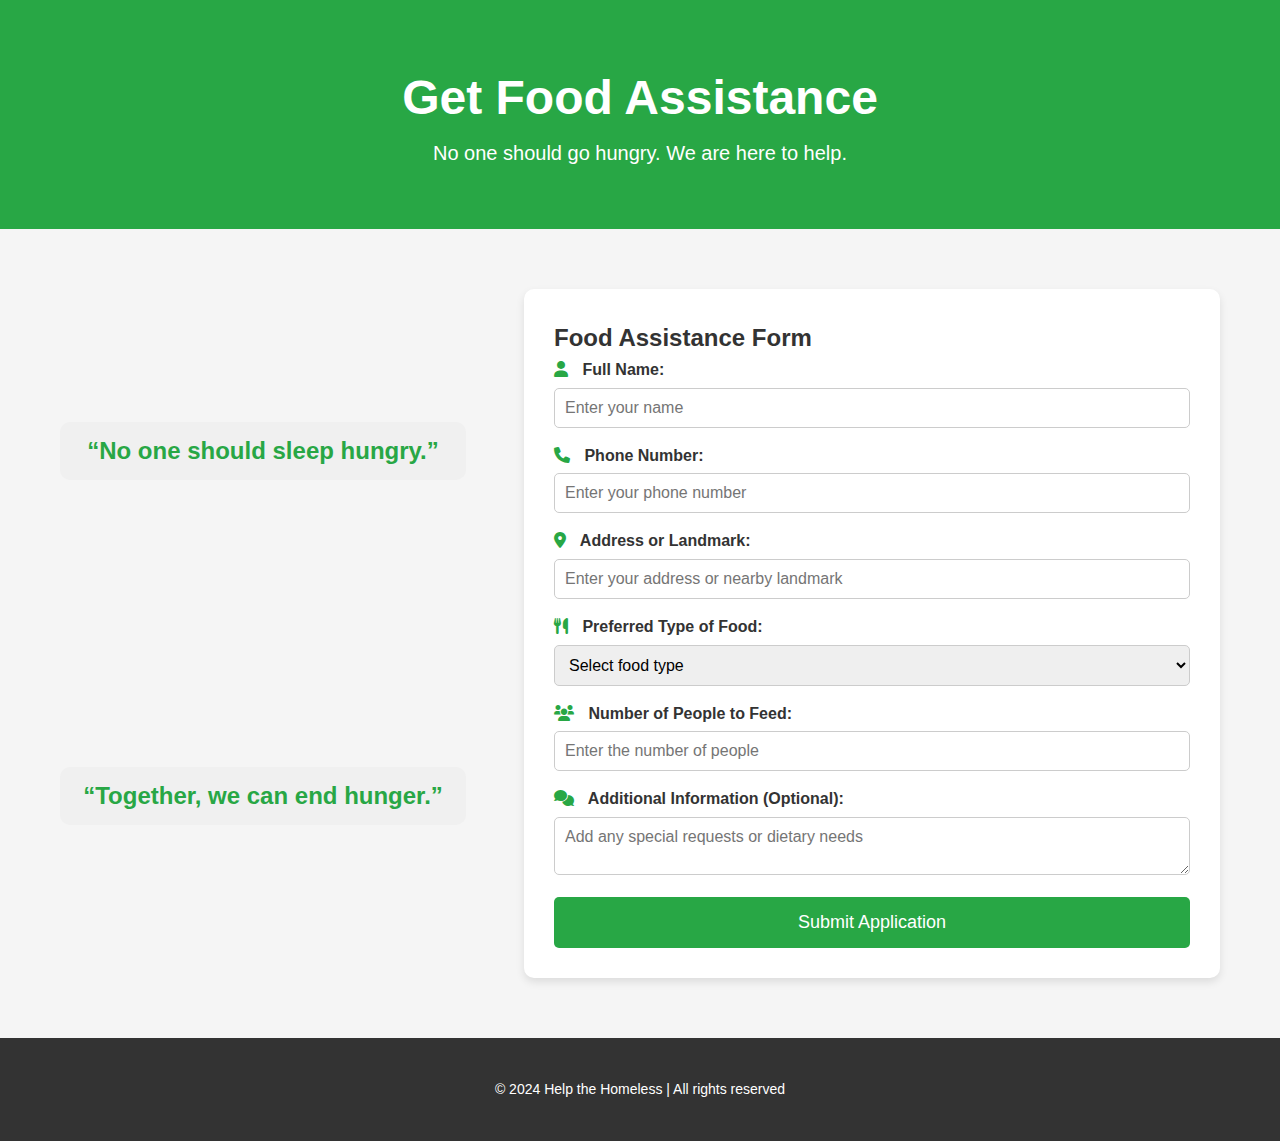
==== GetFood.html @ 5e6cedbe "Merge pull request #2 from Sandesh282/main" ====
<!DOCTYPE html>
<html lang="en">
<head>
    <meta charset="UTF-8">
    <meta name="viewport" content="width=device-width, initial-scale=1.0">
    <meta http-equiv="X-UA-Compatible" content="IE=edge">
    <title>Apply for Food Assistance</title>
    <link rel="stylesheet" href="https://cdnjs.cloudflare.com/ajax/libs/font-awesome/6.0.0-beta3/css/all.min.css">
    <style>
        /* General Styling */
        * {
            margin: 0;
            padding: 0;
            box-sizing: border-box;
            font-family: 'Poppins', sans-serif;
        }

        body {
            background-color: #f5f5f5;
            color: #333;
            line-height: 1.6;
        }

        .container {
            max-width: 1200px;
            margin: 0 auto;
            padding: 20px;
        }

        /* Header Styling */
        header {
            background-color: #28a745;
            color: white;
            text-align: center;
            padding: 40px 0;
            position: relative;
            overflow: hidden;
            background-image: url('https://example.com/food-banner.jpg');
            background-size: cover;
            background-position: center;
        }

        header h1 {
            font-size: 48px;
            animation: fadeInDown 1.5s ease-out;
        }

        header p {
            font-size: 20px;
            animation: fadeInUp 1.5s ease-out;
        }

        @keyframes fadeInDown {
            from {
                opacity: 0;
                transform: translateY(-50px);
            }
            to {
                opacity: 1;
                transform: translateY(0);
            }
        }

        @keyframes fadeInUp {
            from {
                opacity: 0;
                transform: translateY(50px);
            }
            to {
                opacity: 1;
                transform: translateY(0);
            }
        }

        /* Form Section Styling */
        .form-section {
            display: flex;
            justify-content: space-between;
            padding: 40px 0;
        }

        .form-wrapper {
            background-color: white;
            padding: 30px;
            border-radius: 10px;
            box-shadow: 0 4px 8px rgba(0, 0, 0, 0.1);
            width: 60%;
        }

        .slogans {
            display: flex;
            flex-direction: column;
            justify-content: space-around;
            width: 35%;
        }

        .slogans h3 {
            font-size: 24px;
            color: #28a745;
            text-align: center;
            background-color: #f0f0f0;
            padding: 10px;
            border-radius: 10px;
            margin-bottom: 20px;
        }

        .form-group {
            margin-bottom: 15px;
        }

        .form-group label {
            display: block;
            margin-bottom: 5px;
            font-weight: bold;
            color: #333;
            font-size: 16px;
        }

        .form-group input,
        .form-group select,
        .form-group textarea {
            width: 100%;
            padding: 10px;
            border-radius: 5px;
            border: 1px solid #ccc;
            font-size: 16px;
            transition: border-color 0.3s ease;
        }

        .form-group input:focus,
        .form-group select:focus,
        .form-group textarea:focus {
            border-color: #28a745;
            outline: none;
        }

        .form-group i {
            margin-right: 10px;
            color: #28a745;
        }

        .form-group textarea {
            resize: vertical;
        }

        .submit-btn {
            display: inline-block;
            padding: 15px 25px;
            background-color: #28a745;
            color: white;
            border: none;
            border-radius: 5px;
            cursor: pointer;
            font-size: 18px;
            transition: background-color 0.3s ease, transform 0.2s ease;
            width: 100%;
        }

        .submit-btn:hover {
            background-color: #218838;
            transform: translateY(-3px);
        }

        /* Footer Styling */
        footer {
            background-color: #333;
            color: white;
            text-align: center;
            padding: 20px 0;
        }

        footer p {
            margin: 0;
            font-size: 14px;
        }
    </style>
</head>
<body>
    <header>
        <div class="container">
            <h1 img="">Get Food Assistance</h1>
            <p>No one should go hungry. We are here to help.</p>
        </div>
    </header>

    <main>
        <div class="container">
            <section class="form-section">
                <div class="slogans">
                    <h3>“No one should sleep hungry.”</h3>
                    <h3>“Together, we can end hunger.”</h3>
                </div>
                <div class="form-wrapper">
                    <h2>Food Assistance Form</h2>
                    <form action="#" method="post">
                        <div class="form-group">
                            <label for="name"><i class="fas fa-user"></i> Full Name:</label>
                            <input type="text" id="name" name="name" placeholder="Enter your name" required>
                        </div>

                        <div class="form-group">
                            <label for="phone"><i class="fas fa-phone"></i> Phone Number:</label>
                            <input type="tel" id="phone" name="phone" placeholder="Enter your phone number" required>
                        </div>

                        <div class="form-group">
                            <label for="address"><i class="fas fa-map-marker-alt"></i> Address or Landmark:</label>
                            <input type="text" id="address" name="address" placeholder="Enter your address or nearby landmark" required>
                        </div>

                        <div class="form-group">
                            <label for="foodChoice"><i class="fas fa-utensils"></i> Preferred Type of Food:</label>
                            <select id="foodChoice" name="foodChoice" required>
                                <option value="">Select food type</option>
                                <option value="canned-goods">Canned Goods</option>
                                <option value="fresh-produce">Fresh Produce</option>
                                <option value="cooked-meals">Cooked Meals</option>
                                <option value="dry-goods">Dry Goods (Rice, Beans, etc.)</option>
                                <option value="ready-to-eat">Ready to Eat Meals</option>
                            </select>
                        </div>

                        <div class="form-group">
                            <label for="quantity"><i class="fas fa-users"></i> Number of People to Feed:</label>
                            <input type="number" id="quantity" name="quantity" placeholder="Enter the number of people" required>
                        </div>

                        <div class="form-group">
                            <label for="message"><i class="fas fa-comments"></i> Additional Information (Optional):</label>
                            <textarea id="message" name="message" placeholder="Add any special requests or dietary needs"></textarea>
                        </div>

                        <button type="submit" class="submit-btn">Submit Application</button>
                    </form>
                </div>
            </section>
        </div>
    </main>

    <footer>
        <div class="container">
            <p>&copy; 2024 Help the Homeless | All rights reserved</p>
        </div>
    </footer>
</body>
</html>
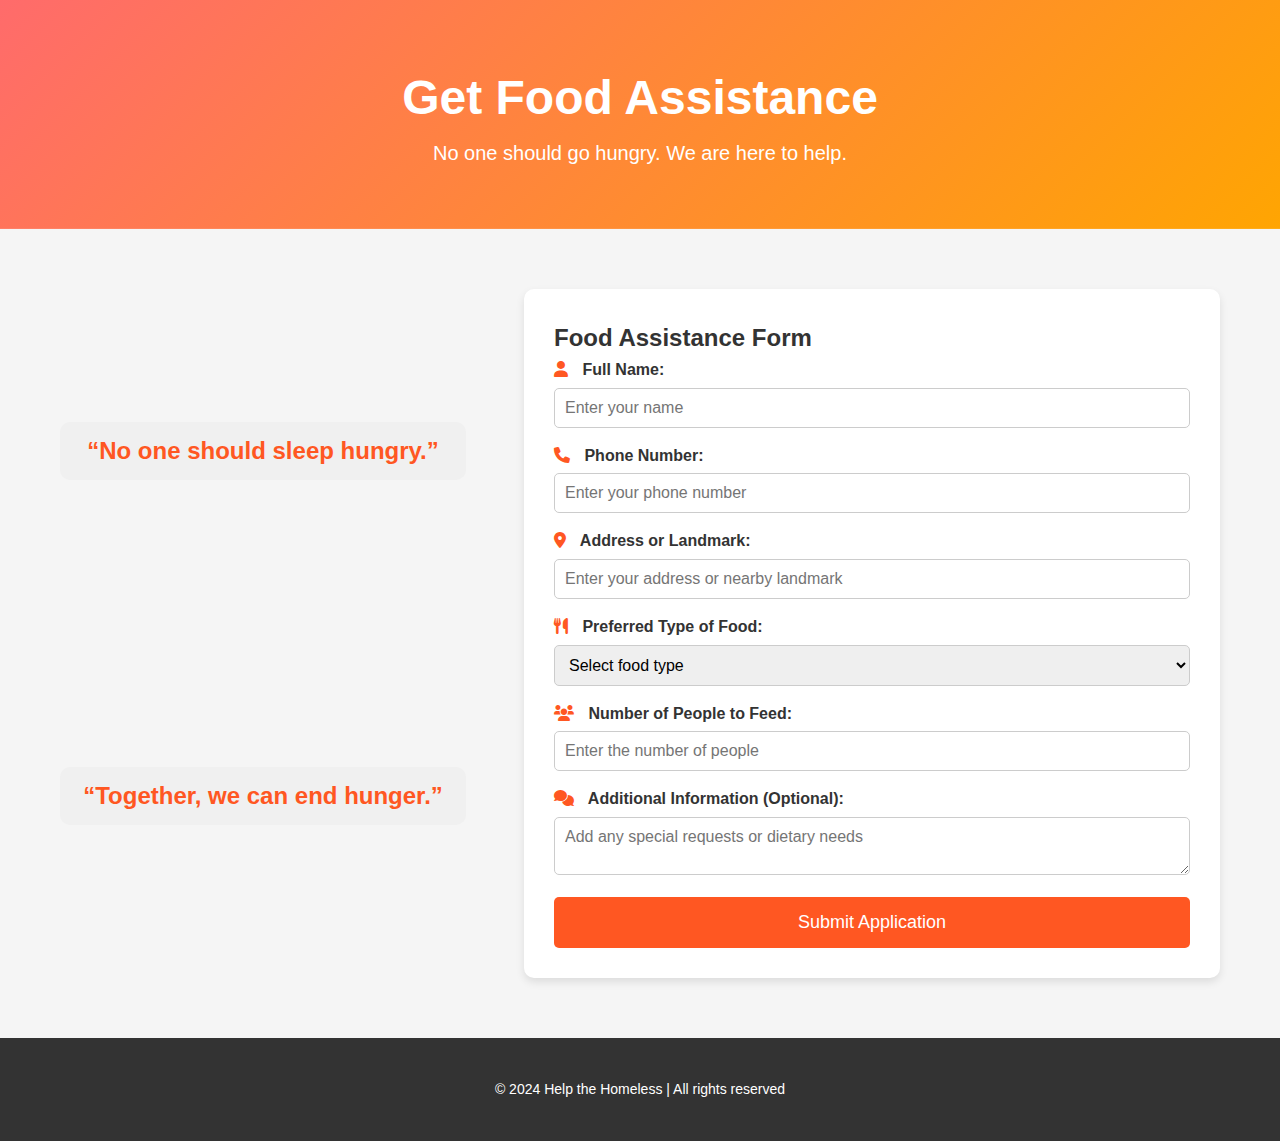
==== commit 6b39ba3d: "update v2" ====
--- a/GetFood.html
+++ b/GetFood.html
@@ -5,6 +5,7 @@
     <meta name="viewport" content="width=device-width, initial-scale=1.0">
     <meta http-equiv="X-UA-Compatible" content="IE=edge">
     <title>Apply for Food Assistance</title>
+    <link rel="shortcut icon" href="img/logo2.png" type="image/x-icon" />
     <link rel="stylesheet" href="https://cdnjs.cloudflare.com/ajax/libs/font-awesome/6.0.0-beta3/css/all.min.css">
     <style>
         /* General Styling */
@@ -29,18 +30,19 @@
 
         /* Header Styling */
         header {
-            background-color: #28a745;
+            background:linear-gradient(135deg, #ff6b6b, #ffa502);
             color: white;
             text-align: center;
             padding: 40px 0;
             position: relative;
             overflow: hidden;
-            background-image: url('https://example.com/food-banner.jpg');
+            /* background-image: url('https://example.com/food-banner.jpg'); */
             background-size: cover;
             background-position: center;
         }
 
         header h1 {
+            background: var(--gradient-primary);
             font-size: 48px;
             animation: fadeInDown 1.5s ease-out;
         }
@@ -96,7 +98,7 @@
 
         .slogans h3 {
             font-size: 24px;
-            color: #28a745;
+            color: #ff5722;
             text-align: center;
             background-color: #f0f0f0;
             padding: 10px;
@@ -130,13 +132,13 @@
         .form-group input:focus,
         .form-group select:focus,
         .form-group textarea:focus {
-            border-color: #28a745;
+            border-color: #ff5722;
             outline: none;
         }
 
         .form-group i {
             margin-right: 10px;
-            color: #28a745;
+            color: #ff5722;
         }
 
         .form-group textarea {
@@ -146,7 +148,7 @@
         .submit-btn {
             display: inline-block;
             padding: 15px 25px;
-            background-color: #28a745;
+            background-color: #ff5722;
             color: white;
             border: none;
             border-radius: 5px;
@@ -157,7 +159,7 @@
         }
 
         .submit-btn:hover {
-            background-color: #218838;
+            background-color: #ff5722;
             transform: translateY(-3px);
         }
 
